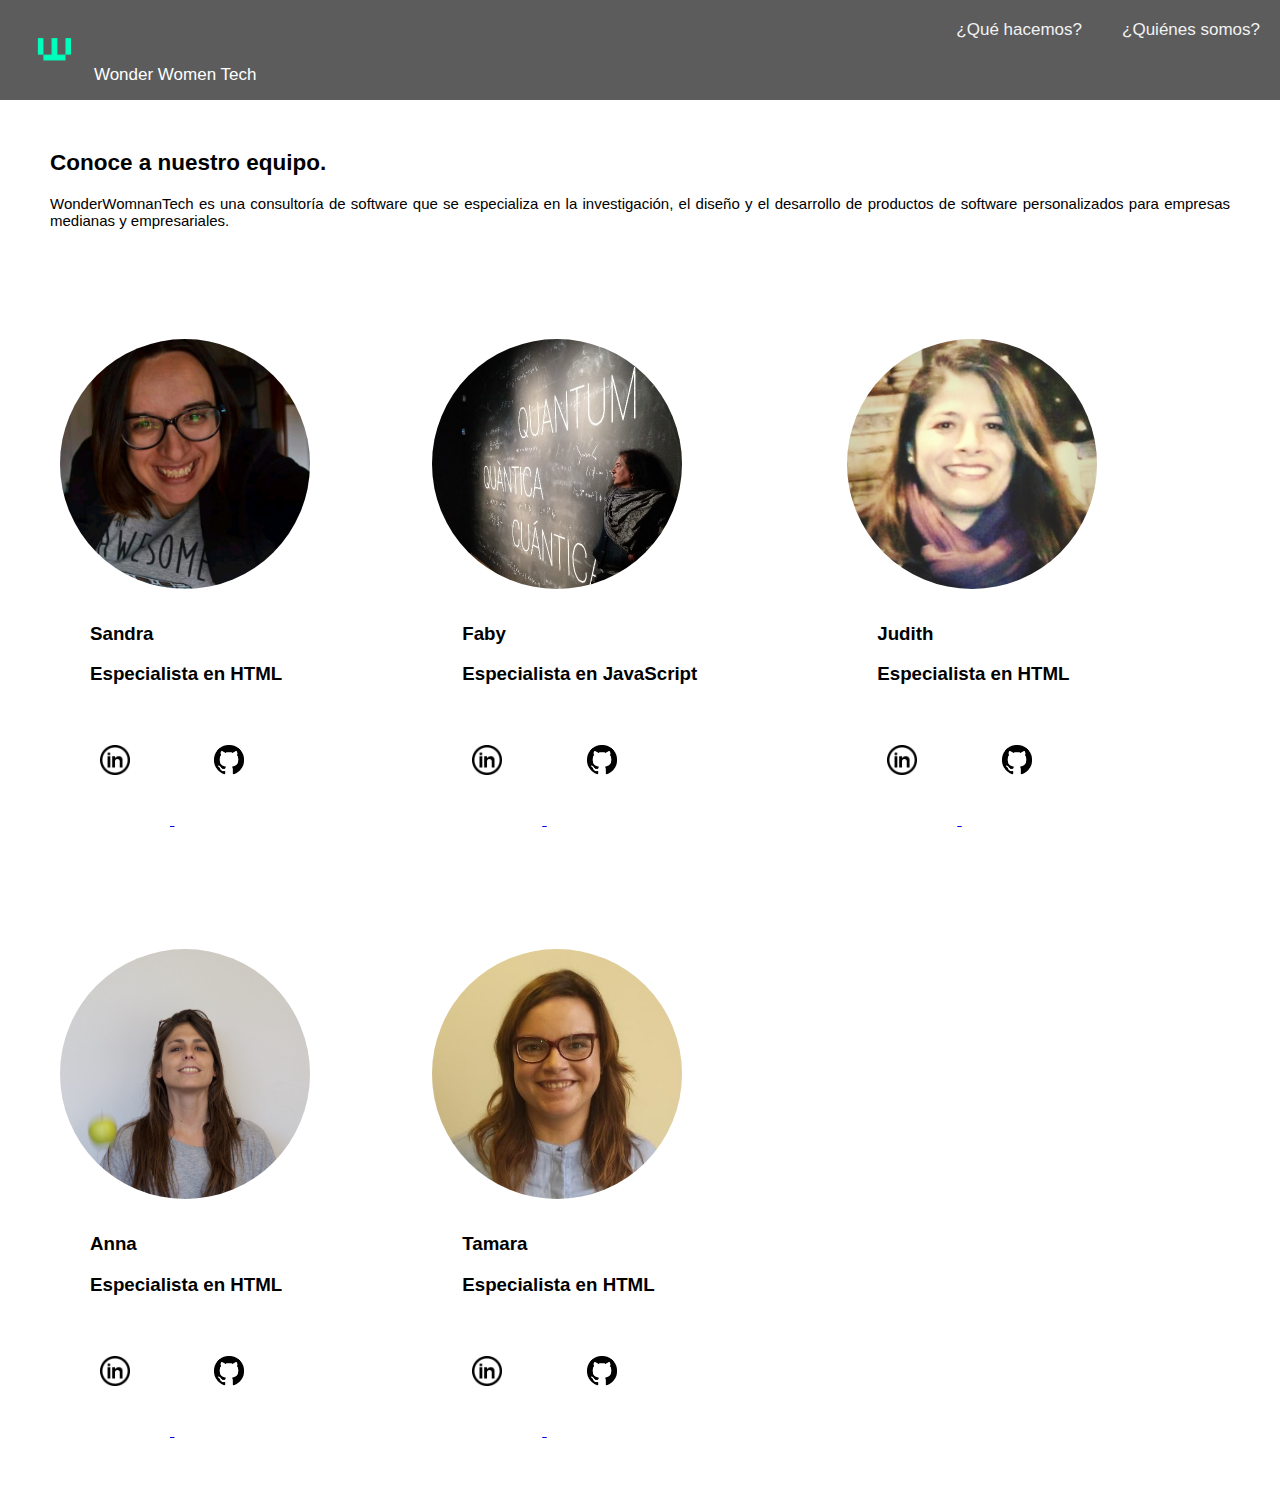
==== index.html @ 2766cf1a "quehacemos" ====
<!DOCTYPE html>
<html>
   
<head>
   <meta charset='utf-8'>
   <meta http-equiv='X-UA-Compatible' content='IE=edge'>
   <title>WWT</title>
   <link rel="stylesheet" href="estilos.css">
   <meta name='viewport' content='width=device-width, initial-scale=1'>
</head>

<body>
   <div class="topnav">
      <a class="active"  href="#home"><img src="WWT-01.png"> Wonder Women Tech </a>
      <div class = "botones">
       <a href="/que-hacemos.html">¿Qué hacemos?</a>
       <a href="#about">¿Quiénes somos?</a>
      </div>
   </div>

   <div class="texto">
      <h2>Conoce a nuestro equipo.</h2>
      <p>WonderWomnanTech es una consultoría de software que se especializa en la investigación, el diseño y el desarrollo de productos de software personalizados para empresas medianas y empresariales.

      </p>
   </div>
   <div class="main">
      <div class="flex-container">
         <div class="foto">
            <a href="https://www.google.com" target=”_blank”>
               <img class = "foto-perfil" src="Recursos/sandra.jpeg"></a>
               <div class="nombre">
                  <h3>Sandra</h3>
                  <h3>Especialista en HTML</h3>
               </div>
            <a href="https://www.linkedin.com/in/sandra-barrachina-00569630/" target=”_blank”>
               <img class="logo" src="descarga.png"> </a>

            <a href="https://github.com/Sbarrachina" target=”_blank”>
               <img class="logo" src="GitHub-Mark.png"> </a>
         </div>
      </div>

         <div class="flex-container">
            <div class="foto">
               <a href="https://www.google.com" target=”_blank”>
                  <img class = "foto-perfil" src="Recursos/faby.jpeg"></a>
               
                  <div class="nombre">
                     <h3>Faby</h3>
                     <h3>Especialista en JavaScript</h3>
                  </div>
               <a href="https://www.linkedin.com/in/faby-broc-b8262219/" target=”_blank”>
                  <img class="logo" src="descarga.png"> </a>

               <a href="https://github.com/FabyBroc" target=”_blank”>
                  <img class="logo" src="GitHub-Mark.png"> </a>
            </div>
         </div>
   
      <div class="flex-container">
         <div class="foto">
            <a href="https://www.google.com" target=”_blank”>
               <img class = "foto-perfil" src="Recursos/judith.jpeg"></a>            

               <div class="nombre">
                  <h3>Judith</h3>
                  <h3>Especialista en HTML</h3>
               </div>
            <a href="https://www.linkedin.com/in/judithquine/" target=”_blank”>
               <img class="logo" src="descarga.png"> </a>

            <a href="https://github.com/judithquine" target=”_blank”>
               <img class="logo" src="GitHub-Mark.png"> </a>
         </div>
         
      </div>

      <div class="flex-container">
         <div class="foto">
            <a href="https://www.google.com" target=”_blank”>
               <img class = "foto-perfil" src="Recursos/anna.jpeg"></a>            
      
               <div class="nombre">
                  <h3>Anna</h3>
                  <h3>Especialista en HTML</h3>
               </div>
            <a href="https://www.linkedin.com/in/anagirona/" target=”_blank”>
               <img class="logo" src="descarga.png"> </a>

            <a href="https://github.com/anavajazos" target=”_blank”>
               <img class="logo" src="GitHub-Mark.png"> </a>

         </div>
      </div>

      <div class="flex-container">
         <div class="foto">
            <a href="https://www.google.com" target=”_blank”>
               <img class = "foto-perfil" src="Recursos/tamara.jpeg"></a>
            <div class="nombre">
               <h3>Tamara</h3>
               <h3>Especialista en HTML</h3>
            </div>
         <a href="https://www.linkedin.com/in/tamaralsanjose" target=”_blank”>
            <img class="logo" src="descarga.png"> </a>

         <a href="https://github.com/tamarasanjm" target=”_blank”>
            <img class="logo" src="GitHub-Mark.png"> </a>
         </div>
         
      </div>
   </div>
</body>

</html>
---- estilos.css ----
body {
  margin: 0;
  font-family: Arial, Helvetica, sans-serif;
  background-color:#ffffff;
}

.topnav {
  overflow: hidden;
  background-color: rgb(92, 92, 92);
  width: 100%;
}
.botones {
  display: flex;
  flex-direction: row;
  justify-content: flex-end;
  flex-wrap: wrap;
  align-content: center;
}

.active img {
  height: 100%;
  align-items: center;
}
.sectionLinks{
  display: flex;
  justify-content: center;
  align-items: right;
}
.topnav a {
  float: right;
  color: #f2f2f2;
  text-align: center;
  margin: 20px;  
  text-decoration: none;
  font-size: 17px; 
}

.topnav a:hover {
  background-color: #ddd;
  color: black;
}

.topnav a.active {
  background-color:rgb(92, 92, 92);
  color: white;
  float: left;
  height: 60px;
}

.texto{
  font-family: 'Lucida Sans', 'Lucida Sans Regular', 'Lucida Grande', 'Lucida Sans Unicode', Geneva, Verdana, sans-serif;
  text-align: justify;
  font-size: 15px;
  margin: 50px;
}

.main {
display: flex;
flex-wrap: wrap;

}
.flex-container {
  display: flex;
  background-color: none;
  align-items: center;
  padding: 60px;
  justify-content: space-evenly;
  flex-direction: column;

}

 .foto-perfil{
  width: 250px;
  height: 250px;
  border-radius: 50%;
}
.nombre{
  font-family: 'Lucida Sans', 'Lucida Sans Regular', 'Lucida Grande', 'Lucida Sans Unicode', Geneva, Verdana, sans-serif;
  margin: 30px;
}
.logo{
  width: 30px;
  height: 30px;
  padding: 30px 40px;
  margin-bottom: 20px;
}
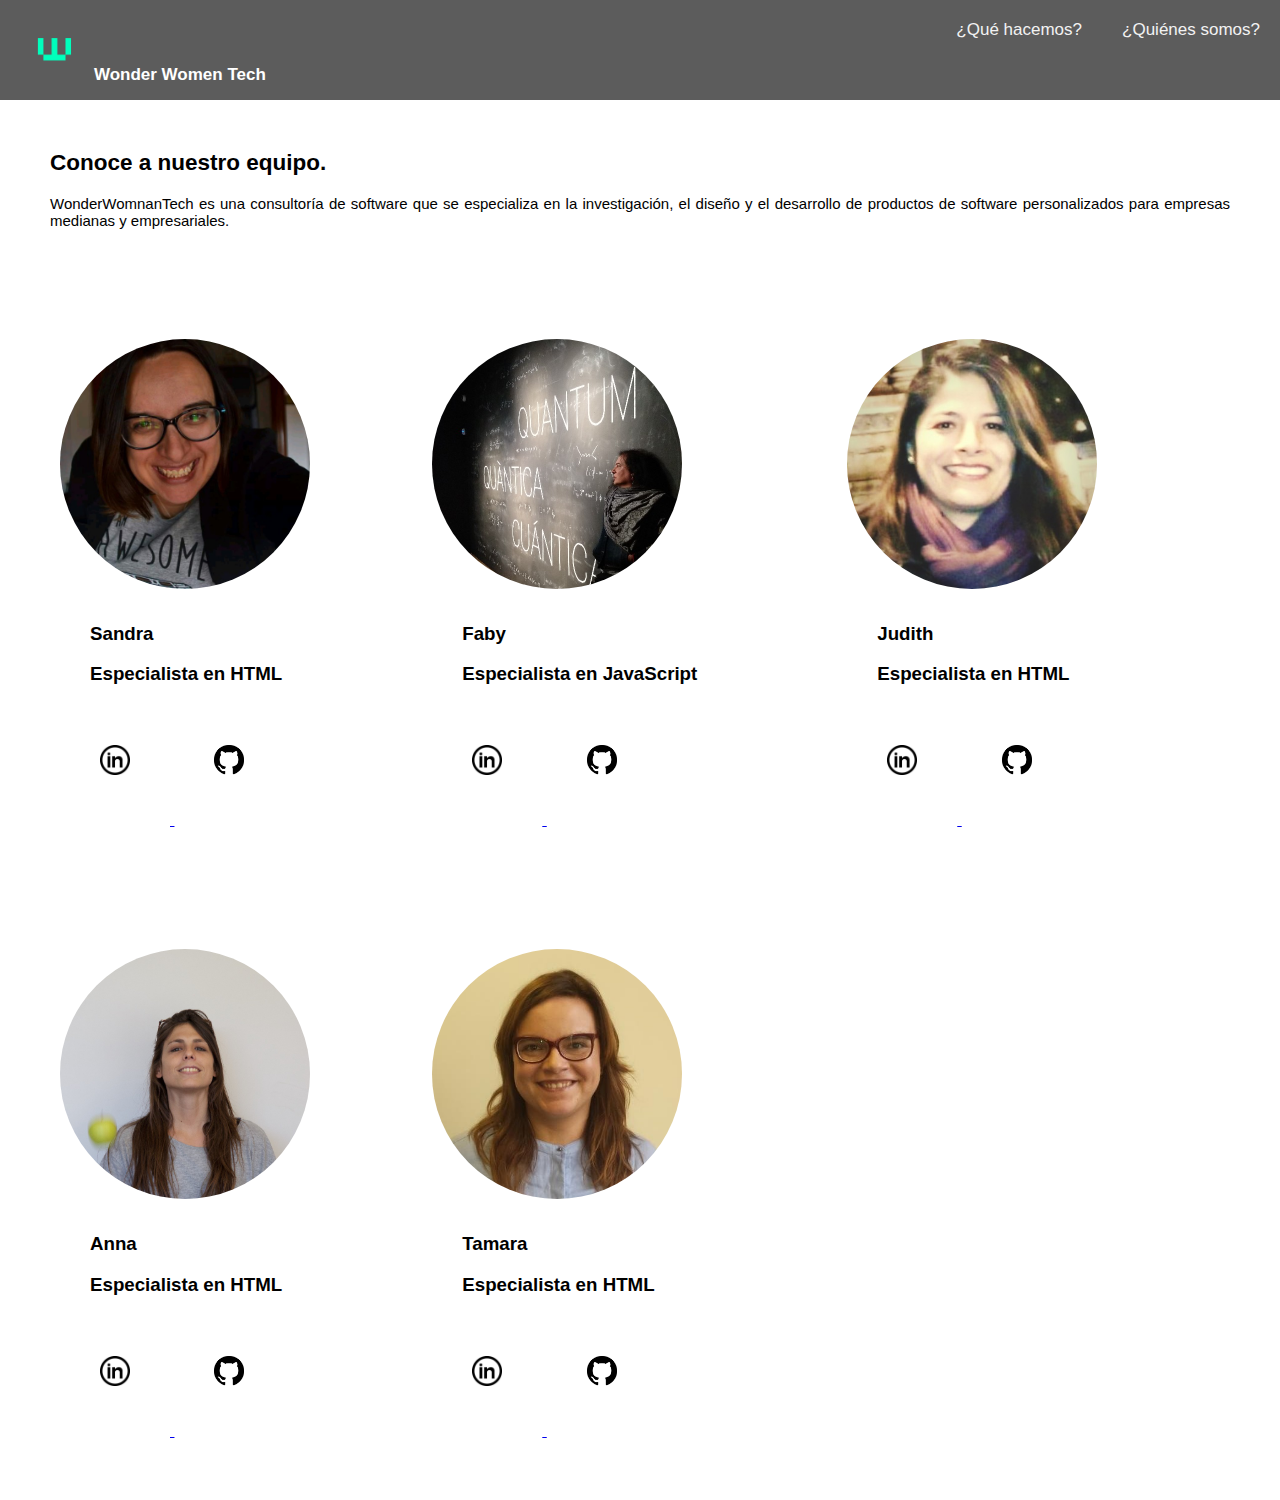
==== commit 97d59654: "CambiosBarraFinal" ====
--- a/index.html
+++ b/index.html
@@ -11,7 +11,7 @@
 
 <body>
    <div class="topnav">
-      <a class="active"  href="#home"><img src="WWT-01.png"> Wonder Women Tech </a>
+      <a class="active"  href="/index.html"><img src="WWT-01.png"><b> Wonder Women Tech </b> </a>
       <div class = "botones">
        <a href="/que-hacemos.html">¿Qué hacemos?</a>
        <a href="#about">¿Quiénes somos?</a>
@@ -34,10 +34,10 @@
                   <h3>Especialista en HTML</h3>
                </div>
             <a href="https://www.linkedin.com/in/sandra-barrachina-00569630/" target=”_blank”>
-               <img class="logo" src="descarga.png"> </a>
+               <img class="logo" src="/logos-clientes/descarga.png"> </a>
 
             <a href="https://github.com/Sbarrachina" target=”_blank”>
-               <img class="logo" src="GitHub-Mark.png"> </a>
+               <img class="logo" src="/logos-clientes/GitHub-Mark.png"> </a>
          </div>
       </div>
 
@@ -51,10 +51,10 @@
                      <h3>Especialista en JavaScript</h3>
                   </div>
                <a href="https://www.linkedin.com/in/faby-broc-b8262219/" target=”_blank”>
-                  <img class="logo" src="descarga.png"> </a>
+                  <img class="logo" src="/logos-clientes/descarga.png"> </a>
 
                <a href="https://github.com/FabyBroc" target=”_blank”>
-                  <img class="logo" src="GitHub-Mark.png"> </a>
+                  <img class="logo" src="/logos-clientes/GitHub-Mark.png"> </a>
             </div>
          </div>
    
@@ -68,10 +68,10 @@
                   <h3>Especialista en HTML</h3>
                </div>
             <a href="https://www.linkedin.com/in/judithquine/" target=”_blank”>
-               <img class="logo" src="descarga.png"> </a>
+               <img class="logo" src="/logos-clientes/descarga.png"> </a>
 
             <a href="https://github.com/judithquine" target=”_blank”>
-               <img class="logo" src="GitHub-Mark.png"> </a>
+               <img class="logo" src="/logos-clientes/GitHub-Mark.png"> </a>
          </div>
          
       </div>
@@ -86,10 +86,10 @@
                   <h3>Especialista en HTML</h3>
                </div>
             <a href="https://www.linkedin.com/in/anagirona/" target=”_blank”>
-               <img class="logo" src="descarga.png"> </a>
+               <img class="logo" src="/logos-clientes/descarga.png"> </a>
 
             <a href="https://github.com/anavajazos" target=”_blank”>
-               <img class="logo" src="GitHub-Mark.png"> </a>
+               <img class="logo" src="/logos-clientes/GitHub-Mark.png"> </a>
 
          </div>
       </div>
@@ -103,10 +103,10 @@
                <h3>Especialista en HTML</h3>
             </div>
          <a href="https://www.linkedin.com/in/tamaralsanjose" target=”_blank”>
-            <img class="logo" src="descarga.png"> </a>
+            <img class="logo" src="/logos-clientes/descarga.png"> </a>
 
          <a href="https://github.com/tamarasanjm" target=”_blank”>
-            <img class="logo" src="GitHub-Mark.png"> </a>
+            <img class="logo" src="/logos-clientes/GitHub-Mark.png"> </a>
          </div>
          
       </div>
--- a/estilos.css
+++ b/estilos.css
@@ -8,18 +8,19 @@
   overflow: hidden;
   background-color: rgb(92, 92, 92);
   width: 100%;
+  line-height: center;
 }
 .botones {
   display: flex;
   flex-direction: row;
   justify-content: flex-end;
   flex-wrap: wrap;
-  align-content: center;
 }
 
 .active img {
   height: 100%;
   align-items: center;
+  line-height: center;
 }
 .sectionLinks{
   display: flex;
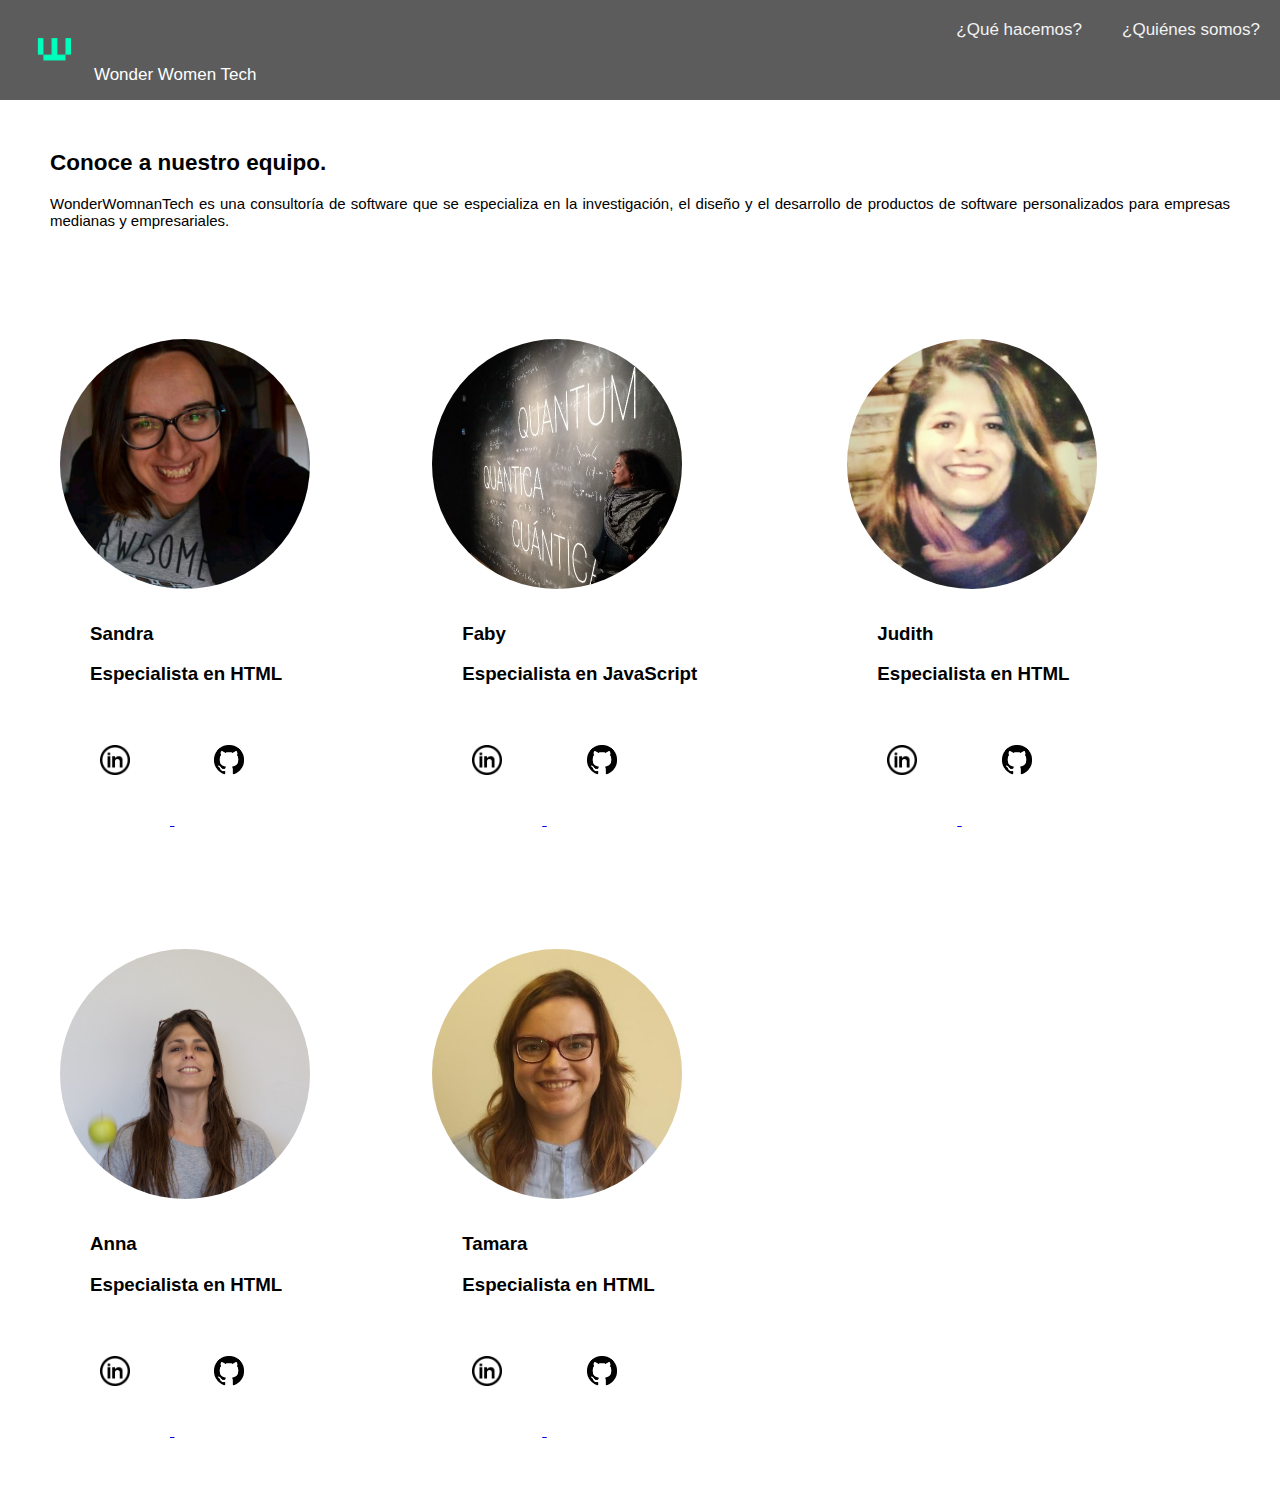
==== commit aa674c41: "html perfil copy" ====
--- a/index.html
+++ b/index.html
@@ -11,7 +11,7 @@
 
 <body>
    <div class="topnav">
-      <a class="active"  href="/index.html"><img src="WWT-01.png"><b> Wonder Women Tech </b> </a>
+      <a class="active"  href="/index.html"><img src="WWT-01.png"> Wonder Women Tech </a>
       <div class = "botones">
        <a href="/que-hacemos.html">¿Qué hacemos?</a>
        <a href="#about">¿Quiénes somos?</a>
@@ -34,10 +34,10 @@
                   <h3>Especialista en HTML</h3>
                </div>
             <a href="https://www.linkedin.com/in/sandra-barrachina-00569630/" target=”_blank”>
-               <img class="logo" src="/logos-clientes/descarga.png"> </a>
+               <img class="logo" src="descarga.png"> </a>
 
             <a href="https://github.com/Sbarrachina" target=”_blank”>
-               <img class="logo" src="/logos-clientes/GitHub-Mark.png"> </a>
+               <img class="logo" src="GitHub-Mark.png"> </a>
          </div>
       </div>
 
@@ -51,10 +51,10 @@
                      <h3>Especialista en JavaScript</h3>
                   </div>
                <a href="https://www.linkedin.com/in/faby-broc-b8262219/" target=”_blank”>
-                  <img class="logo" src="/logos-clientes/descarga.png"> </a>
+                  <img class="logo" src="descarga.png"> </a>
 
                <a href="https://github.com/FabyBroc" target=”_blank”>
-                  <img class="logo" src="/logos-clientes/GitHub-Mark.png"> </a>
+                  <img class="logo" src="GitHub-Mark.png"> </a>
             </div>
          </div>
    
@@ -68,10 +68,10 @@
                   <h3>Especialista en HTML</h3>
                </div>
             <a href="https://www.linkedin.com/in/judithquine/" target=”_blank”>
-               <img class="logo" src="/logos-clientes/descarga.png"> </a>
+               <img class="logo" src="descarga.png"> </a>
 
             <a href="https://github.com/judithquine" target=”_blank”>
-               <img class="logo" src="/logos-clientes/GitHub-Mark.png"> </a>
+               <img class="logo" src="GitHub-Mark.png"> </a>
          </div>
          
       </div>
@@ -86,10 +86,10 @@
                   <h3>Especialista en HTML</h3>
                </div>
             <a href="https://www.linkedin.com/in/anagirona/" target=”_blank”>
-               <img class="logo" src="/logos-clientes/descarga.png"> </a>
+               <img class="logo" src="descarga.png"> </a>
 
             <a href="https://github.com/anavajazos" target=”_blank”>
-               <img class="logo" src="/logos-clientes/GitHub-Mark.png"> </a>
+               <img class="logo" src="GitHub-Mark.png"> </a>
 
          </div>
       </div>
@@ -103,10 +103,10 @@
                <h3>Especialista en HTML</h3>
             </div>
          <a href="https://www.linkedin.com/in/tamaralsanjose" target=”_blank”>
-            <img class="logo" src="/logos-clientes/descarga.png"> </a>
+            <img class="logo" src="descarga.png"> </a>
 
          <a href="https://github.com/tamarasanjm" target=”_blank”>
-            <img class="logo" src="/logos-clientes/GitHub-Mark.png"> </a>
+            <img class="logo" src="GitHub-Mark.png"> </a>
          </div>
          
       </div>
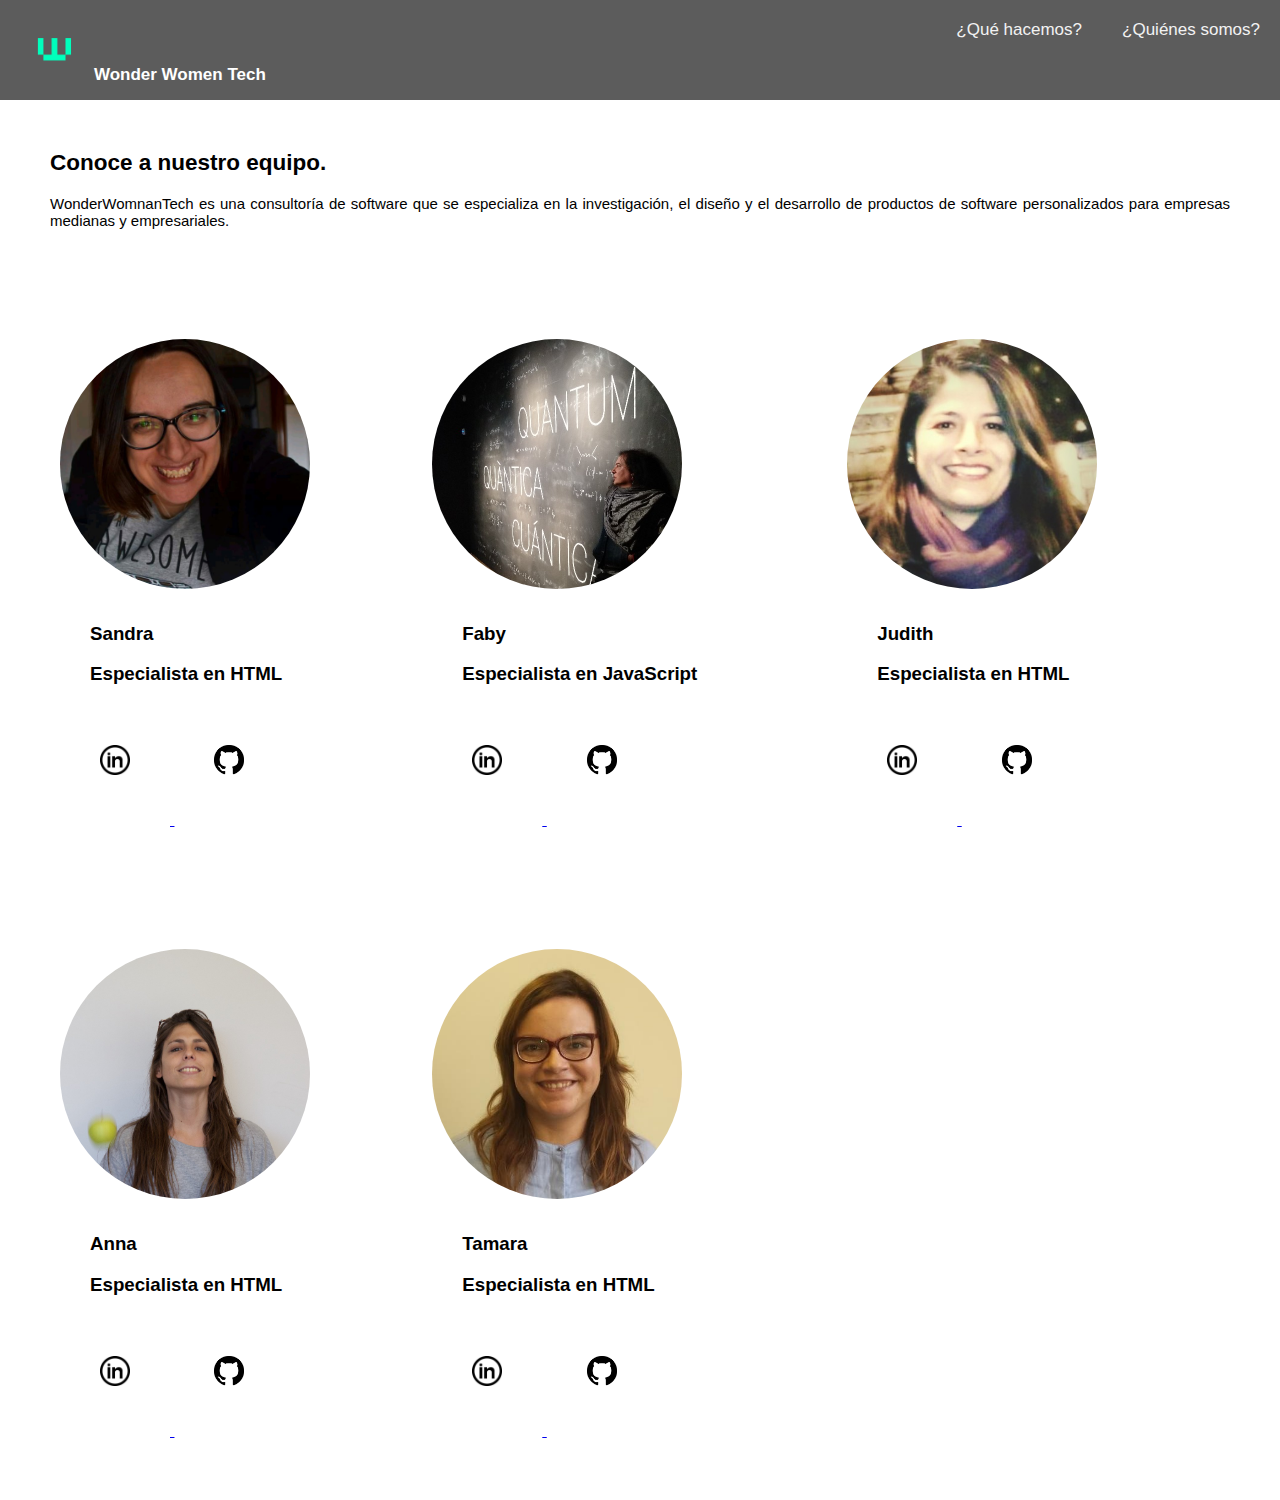
==== commit 32e9a0c5: "html perfilSandra" ====
--- a/index.html
+++ b/index.html
@@ -11,7 +11,7 @@
 
 <body>
    <div class="topnav">
-      <a class="active"  href="/index.html"><img src="WWT-01.png"> Wonder Women Tech </a>
+      <a class="active"  href="/index.html"><img src="WWT-01.png"><b> Wonder Women Tech </b> </a>
       <div class = "botones">
        <a href="/que-hacemos.html">¿Qué hacemos?</a>
        <a href="#about">¿Quiénes somos?</a>
